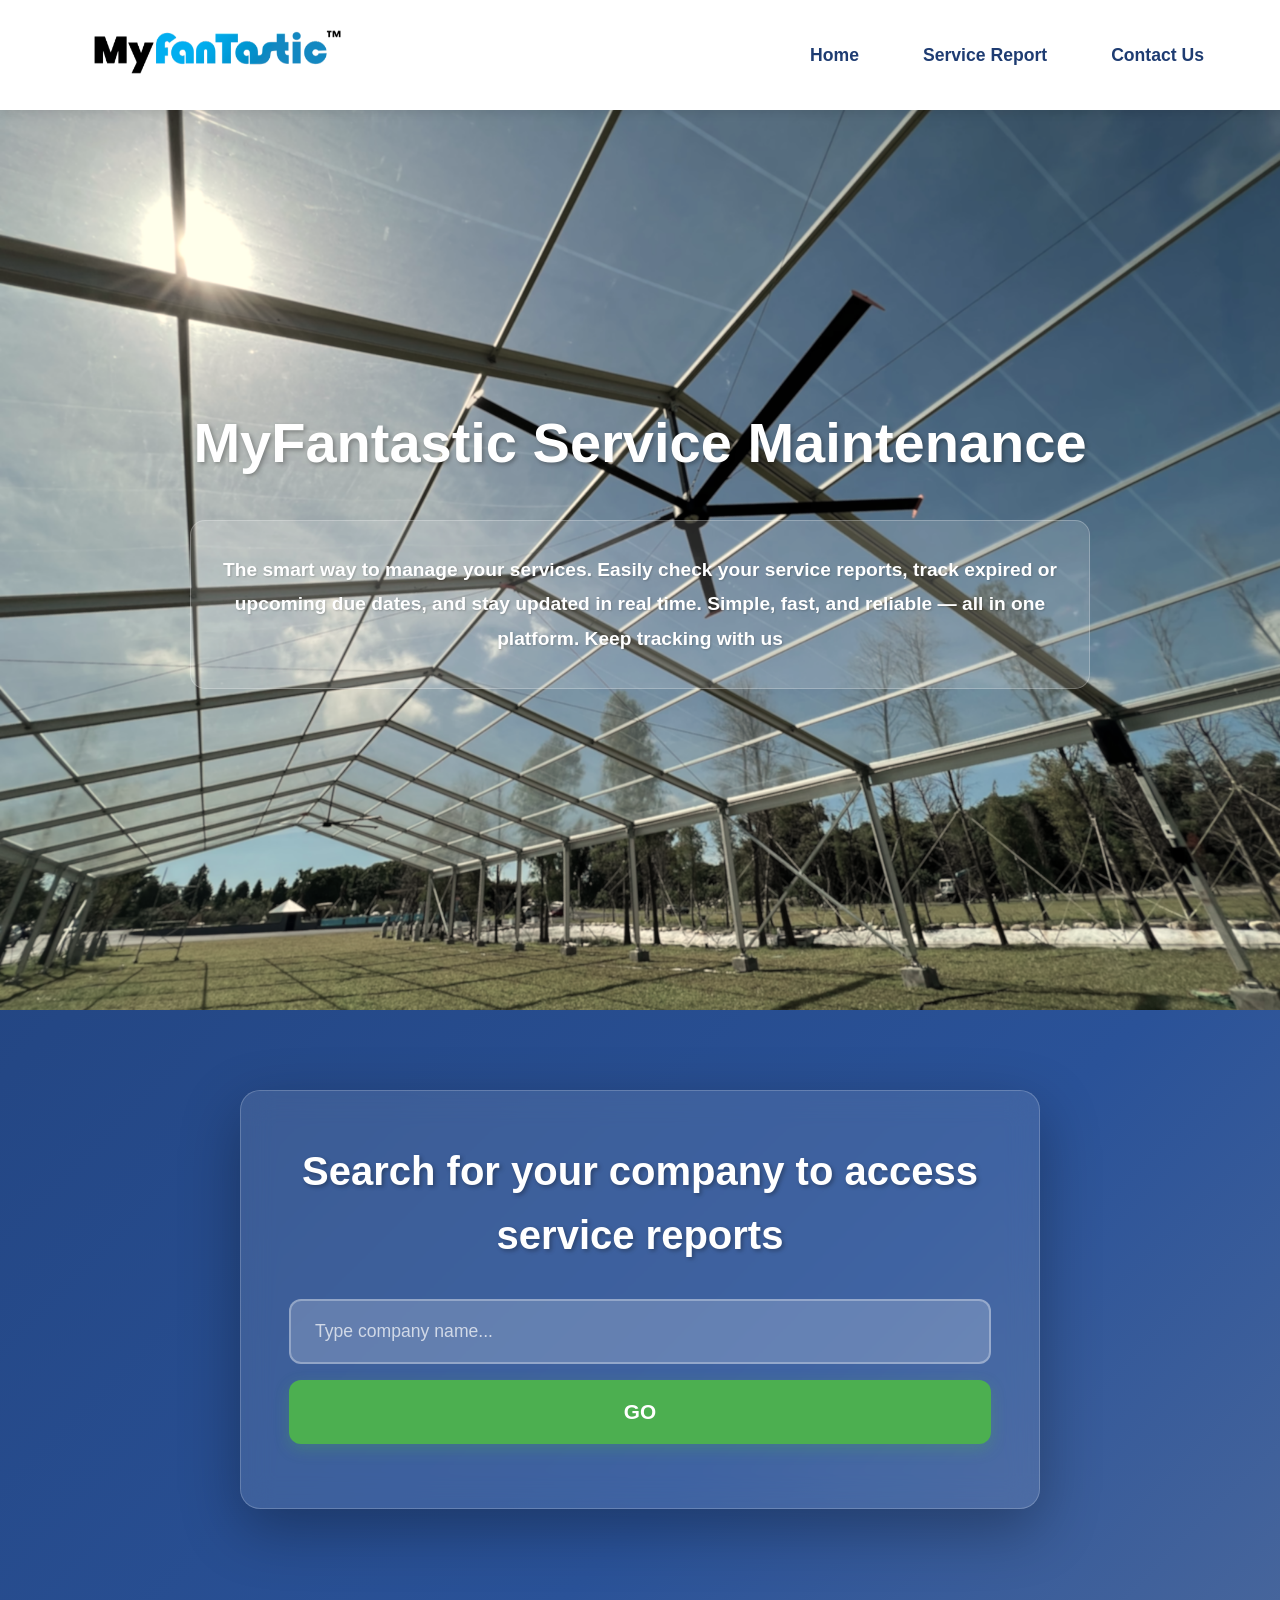
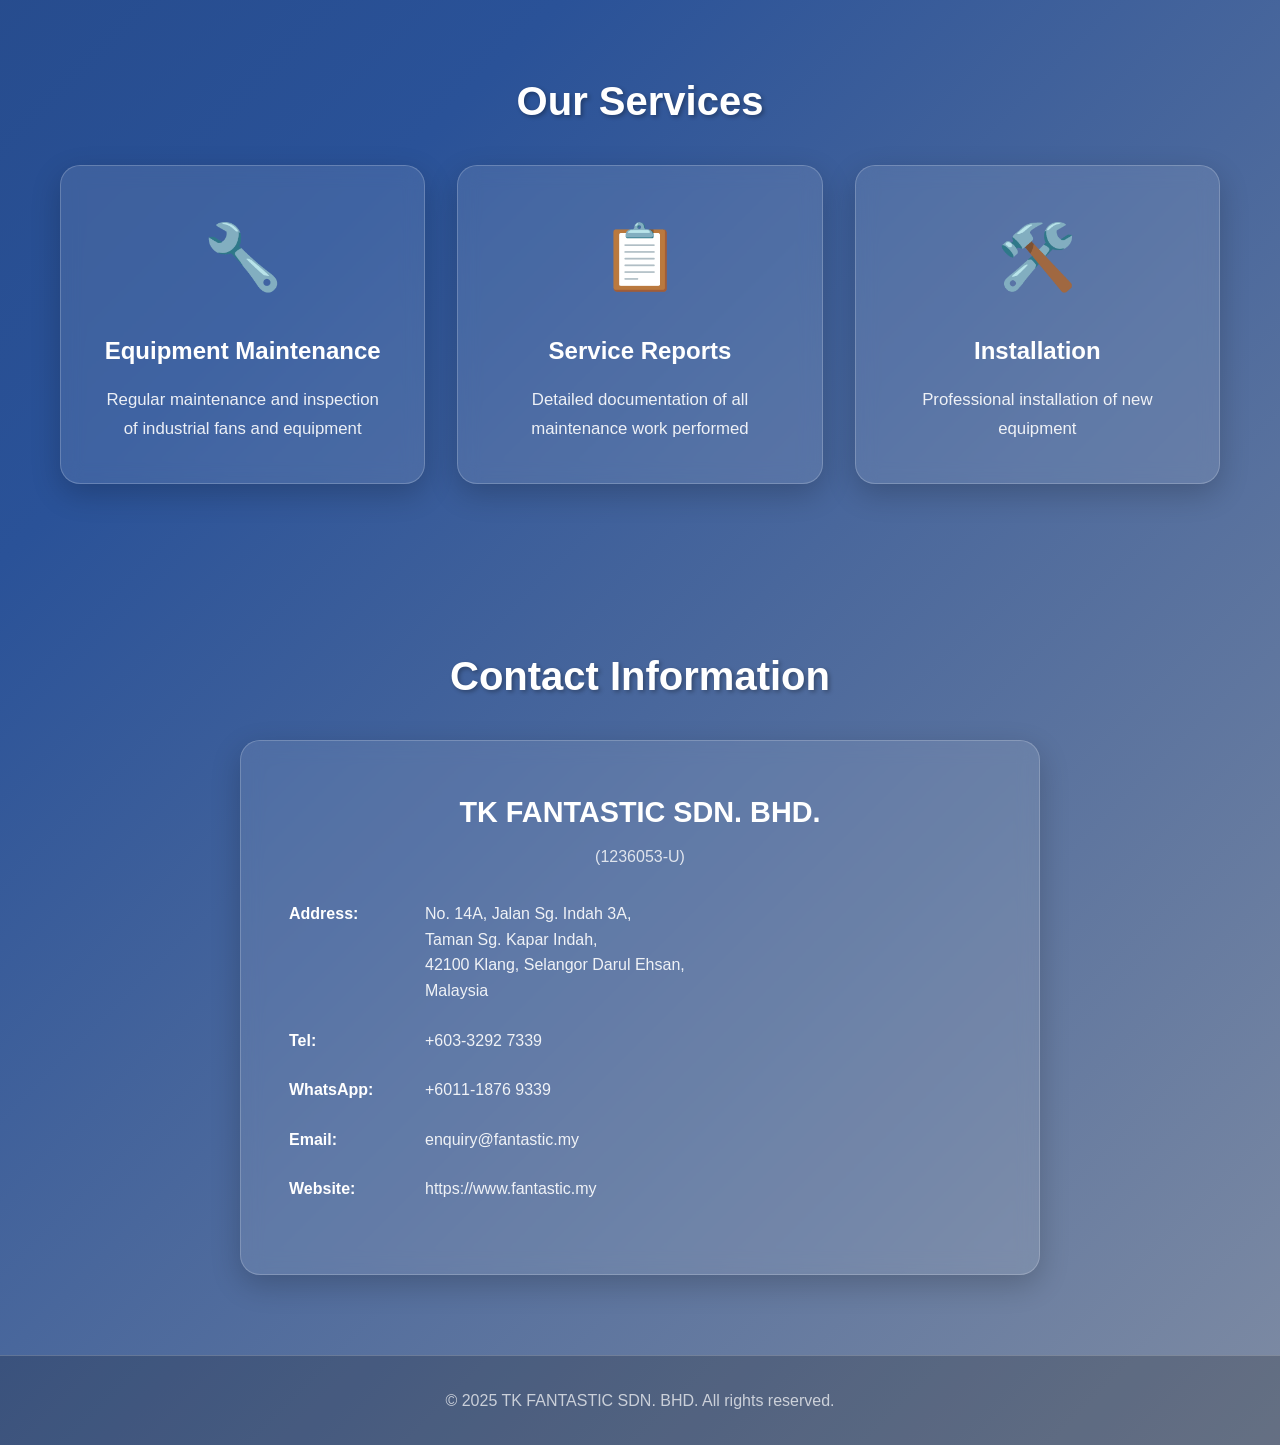
==== date-selection.html @ 6695de4a "Add files via upload" ====
<!doctype html>
<html lang="en">
<head>
  <meta charset="utf-8" />
  <meta name="viewport" content="width=device-width,initial-scale=1" />
  <title>Select Service Date</title>
  <style>
    body { font-family: Arial, sans-serif; background:#f5f6f7; color:#111; margin:0; padding:20px;}
    .container { max-width:900px; margin:30px auto; background:#fff; padding:24px; border-radius:8px; box-shadow:0 6px 22px rgba(0,0,0,0.06);}
    button.date-btn { display:block; width:100%; text-align:left; padding:12px 16px; margin:8px 0; border-radius:6px; border:1px solid #e2e2e2; background:#fff; cursor:pointer;}
    .back { margin-bottom:12px; }
  </style>
</head>
<body>
  <div class="container">
    <button class="back" onclick="window.location.href='index.html'">← Back</button>
    <h1>Select a service date</h1>
    <p id="companyDisplay">Company: —</p>
    <div id="dateList"></div>
  </div>

  <script src="company-data.js"></script>

  <script>
    function normalizeCompany(name) {
      return (name || '').trim().toUpperCase();
    }

    const rawCompany = localStorage.getItem('companyName');
    if (!rawCompany) {
      alert('No company selected. Returning to start.');
      window.location.href = 'index.html';
    }

    const companyKey = normalizeCompany(rawCompany);
    document.getElementById('companyDisplay').textContent = 'Company: ' + rawCompany;

    if (typeof companyReportLinks === 'undefined') {
      alert('Company data not loaded. Make sure company-data.js is loaded.');
      throw new Error('companyReportLinks missing');
    }

    const companyReports = companyReportLinks[companyKey] || companyReportLinks[rawCompany];

    if (!companyReports) {
      // No dates found
      document.getElementById('dateList').innerHTML = '<p>No service dates found for this company.</p>';
    } else {
      // Create sorted date array (descending)
      const dates = Object.keys(companyReports).sort((a,b) => {
        // Try date parse; keep unknown keys at the end
        const da = new Date(a).getTime();
        const db = new Date(b).getTime();
        if (isNaN(da) && isNaN(db)) return a.localeCompare(b);
        if (isNaN(da)) return 1;
        if (isNaN(db)) return -1;
        return db - da;
      });

      const dateList = document.getElementById('dateList');

      dates.forEach(dateKey => {
        const button = document.createElement('button');
        button.className = 'date-btn';
        // show a user-friendly label (attempt to parse date)
        let label = dateKey;
        const parsed = new Date(dateKey);
        if (!isNaN(parsed.getTime())) {
          label = parsed.toLocaleDateString('en-GB', { day:'2-digit', month:'short', year:'numeric' });
        }
        button.textContent = label;
        button.addEventListener('click', () => {
          // Save selected date and fans array to localStorage then go to fan-selection
          const fans = Object.keys(companyReports[dateKey]);
          localStorage.setItem('selectedServiceDate', dateKey);
          localStorage.setItem('fansServiced', JSON.stringify(fans));
          window.location.href = 'fan-selection.html';
        });
        dateList.appendChild(button);
      });
    }
  </script>
</body>
</html>
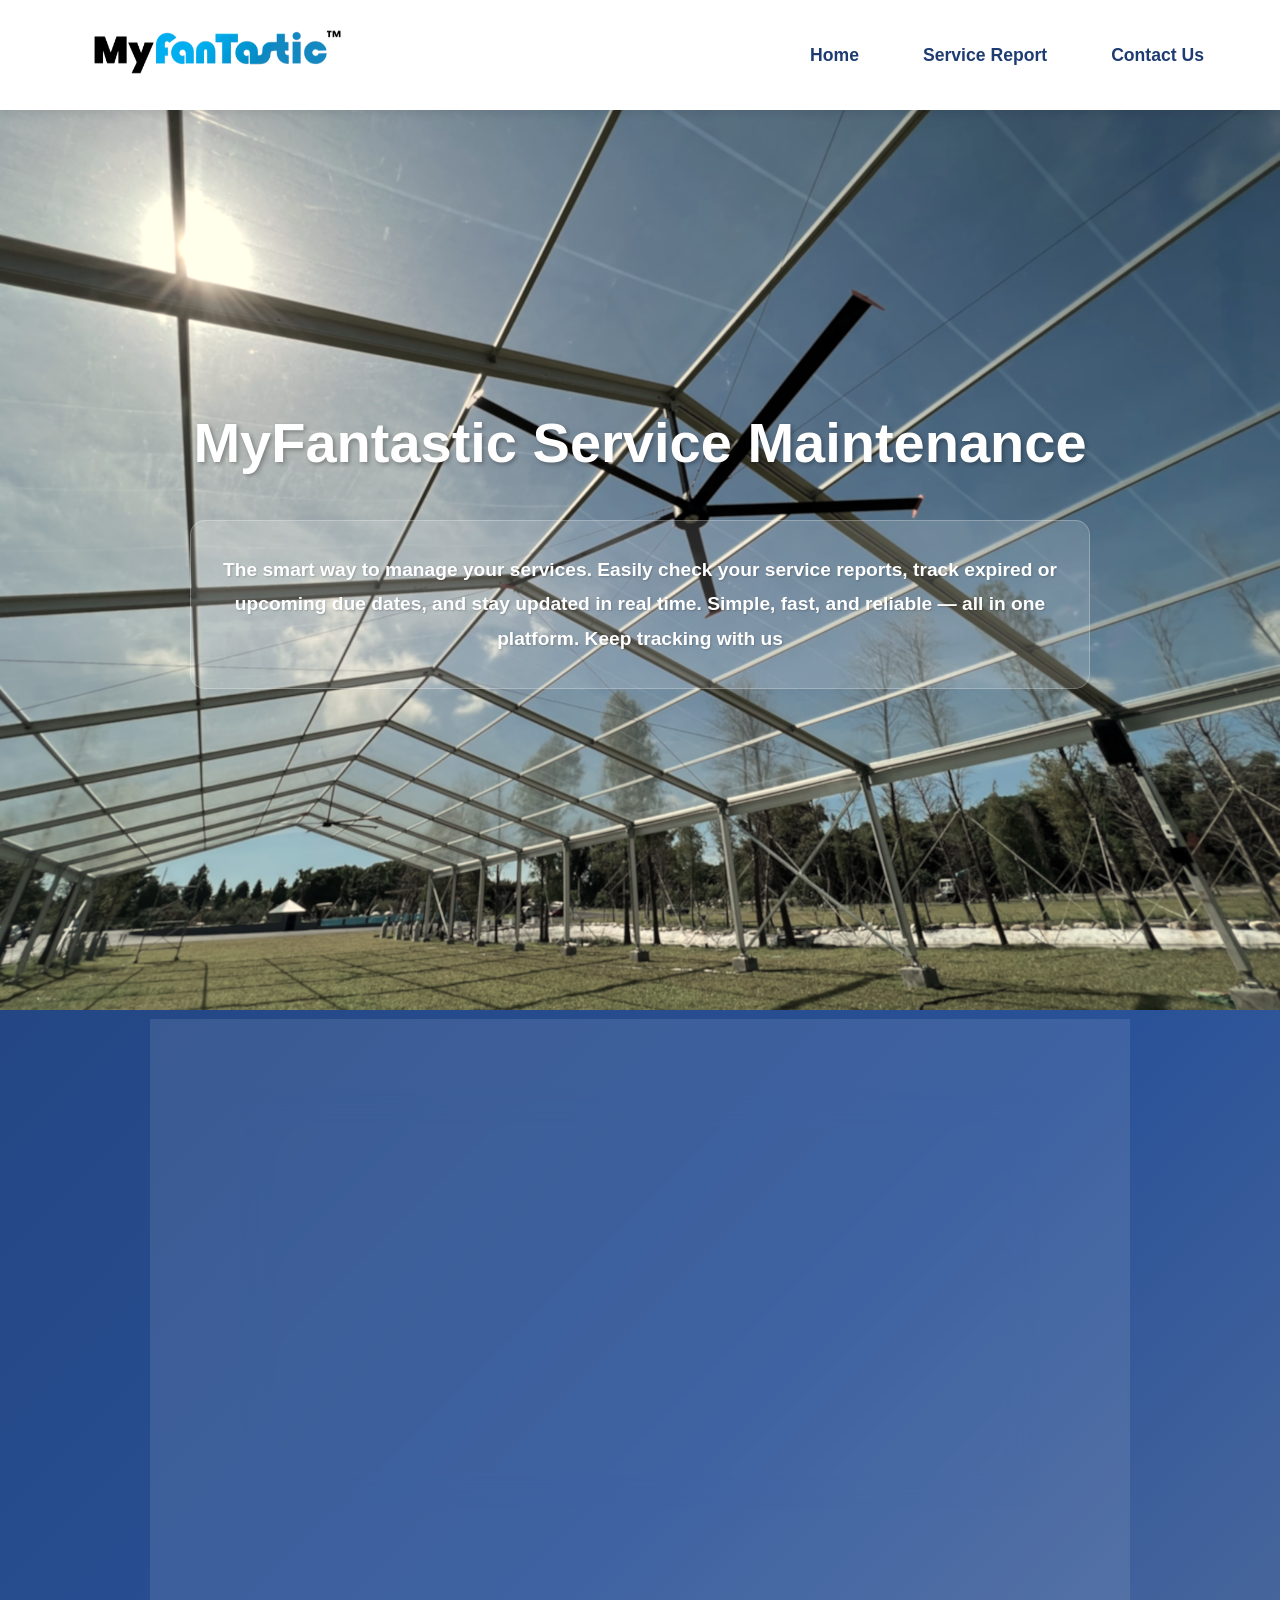
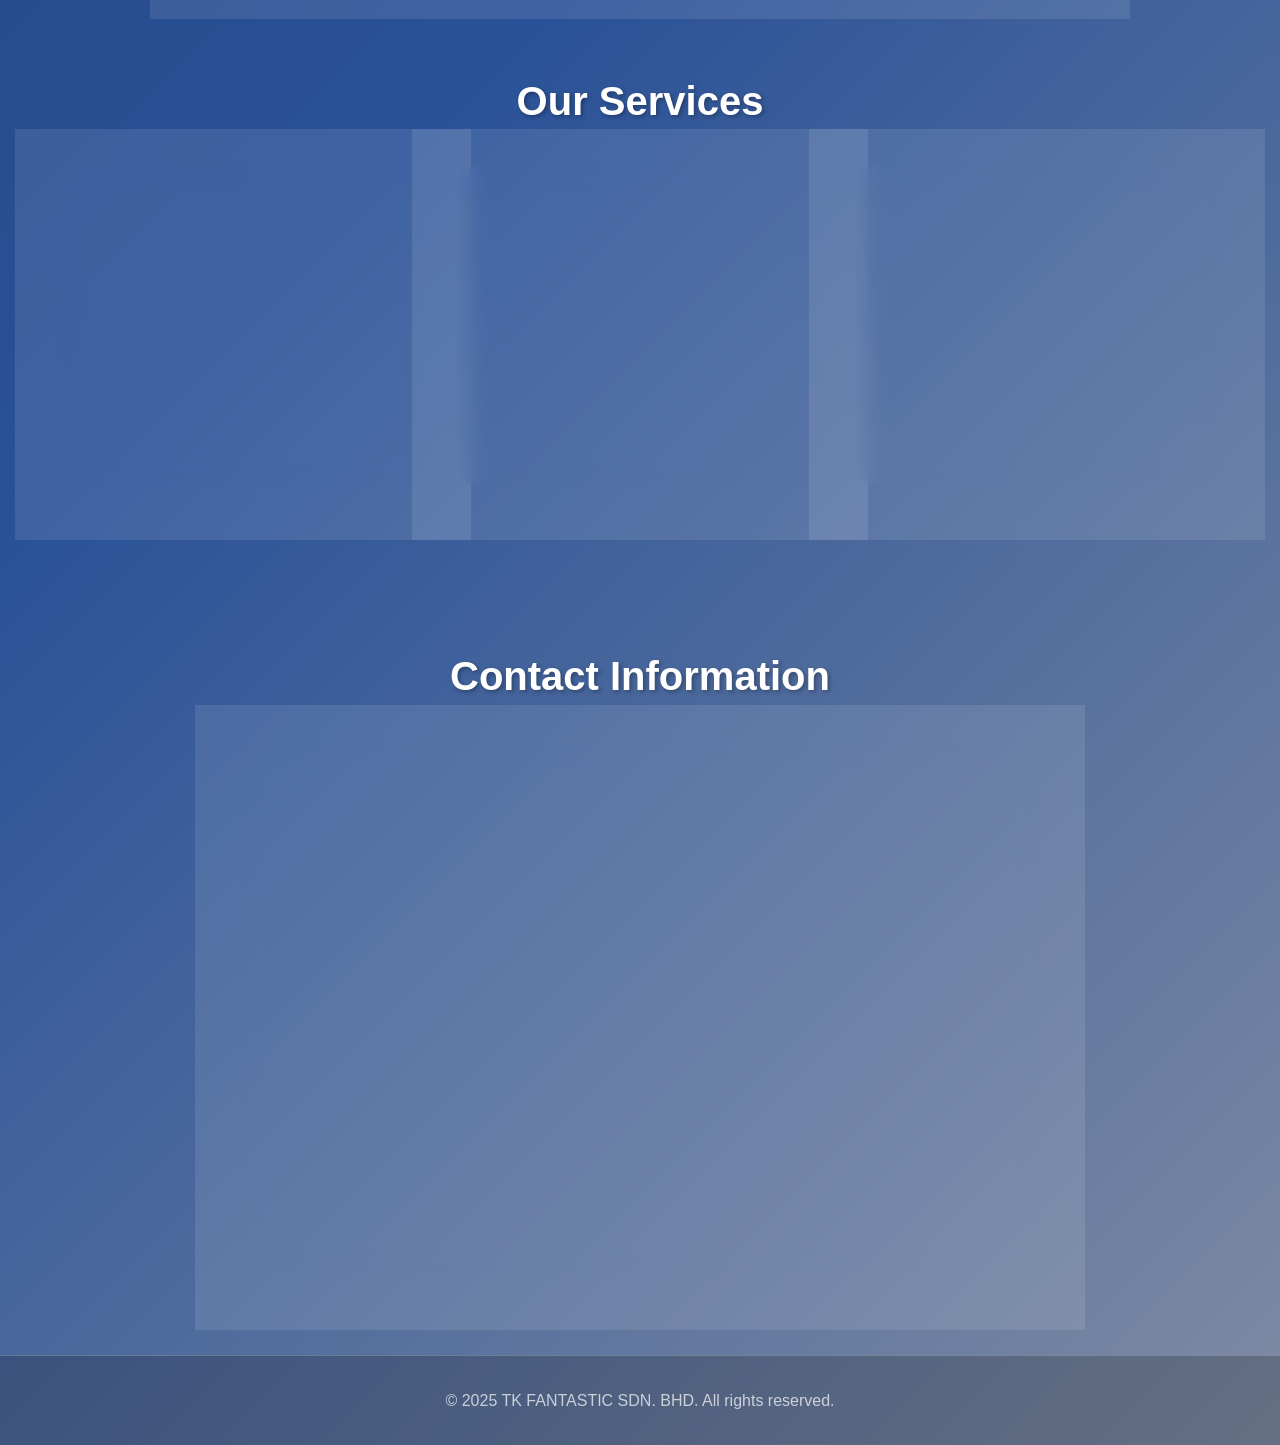
==== commit 94a097e4: "Update date-selection.html" ====
--- a/date-selection.html
+++ b/date-selection.html
@@ -1,22 +1,96 @@
 <!doctype html>
 <html lang="en">
 <head>
-  <meta charset="utf-8" />
-  <meta name="viewport" content="width=device-width,initial-scale=1" />
-  <title>Select Service Date</title>
-  <style>
-    body { font-family: Arial, sans-serif; background:#f5f6f7; color:#111; margin:0; padding:20px;}
-    .container { max-width:900px; margin:30px auto; background:#fff; padding:24px; border-radius:8px; box-shadow:0 6px 22px rgba(0,0,0,0.06);}
-    button.date-btn { display:block; width:100%; text-align:left; padding:12px 16px; margin:8px 0; border-radius:6px; border:1px solid #e2e2e2; background:#fff; cursor:pointer;}
-    .back { margin-bottom:12px; }
-  </style>
+    <meta charset="UTF-8">
+    <meta name="viewport" content="width=device-width, initial-scale=1.0">
+    <title>Select Service Report</title>
+    <link rel="stylesheet" href="style.css">
 </head>
-<body>
-  <div class="container">
-    <button class="back" onclick="window.location.href='index.html'">← Back</button>
-    <h1>Select a service date</h1>
-    <p id="companyDisplay">Company: —</p>
-    <div id="dateList"></div>
+<body class="password-page">
+    <!-- Header Navigation -->
+    <header class="header">
+        <div class="container">
+            <div class="header-content">
+                <div class="logo">
+                    <img src="your-logo.png" alt="Company Logo" class="logo-img">
+                </div>
+                <nav class="nav-desktop">
+                    <a href="index.html#hero" class="nav-link">Home</a>
+                    <a href="index.html#service" class="nav-link">Service Report</a>
+                    <a href="index.html#contact" class="nav-link">Contact Us</a>
+                </nav>
+                <button class="mobile-menu-btn" id="mobileMenuBtn">
+                    <span></span>
+                    <span></span>
+                    <span></span>
+                </button>
+            </div>
+            <nav class="nav-mobile" id="mobileMenu">
+                <a href="index.html#hero" class="nav-link">Home</a>
+                <a href="index.html#service" class="nav-link">Service Report</a>
+                <a href="index.html#contact" class="nav-link">Contact Us</a>
+            </nav>
+        </div>
+    </header>
+
+    <!-- Date Selection Section -->
+    <section class="hero">
+        <div class="hero-overlay"></div>
+        <div class="container">
+            <div class="password-container" style="max-width: 700px;">
+                <h1 class="title">Select Your Service Report</h1>
+                <p class="company-name" id="companyDisplay">Loading...</p>
+
+                <!-- Service History Summary -->
+                <div class="date-section">
+                    <h3 class="section-header">Service Schedule</h3>
+                    
+                    <div class="service-history">
+                        <div class="history-card">
+                            <div class="history-icon">📅</div>
+                            <div class="history-info">
+                                <p>Last Service Date</p>
+                                <p id="lastServiceDate">Loading...</p>
+                            </div>
+                        </div>
+
+                        <div class="history-card">
+                            <div class="history-icon">🔔</div>
+                            <div class="history-info">
+                                <p>Next Service Date</p>
+                                <p id="nextServiceDate">Loading...</p>
+                                <p class="history-days" id="daysUntilNext"></p>
+                            </div>
+                        </div>
+                    </div>
+                </div>
+
+                <!-- Available Service Reports -->
+                <div class="date-section">
+                    <h3 class="section-header">Select Your Service Report</h3>
+                    <p style="color: rgba(255, 255, 255, 0.9); text-align: center; margin-bottom: 1.5rem;">
+                        Click on a date below to view details
+                    </p>
+
+                    <div id="datesList" class="dates-list">
+                        <!-- Dates will be dynamically populated here by JavaScript -->
+                    </div>
+                </div>
+
+                <button type="button" onclick="window.location.href='password.html'" class="back-button">
+                    BACK TO PASSWORD
+                </button>
+            </div>
+        </div>
+      </section>
+
+    <script src="date-selection.js"></script>
+    <script>
+        // Mobile menu toggle
+        document.getElementById('mobileMenuBtn')?.addEventListener('click', function() {
+            document.getElementById('mobileMenu').classList.toggle('active');
+        });
+
   </div>
 
   <script src="company-data.js"></script>
@@ -82,3 +156,5 @@
   </script>
 </body>
 </html>
+
+
--- a/style.css
+++ b/style.css
@@ -0,0 +1,900 @@
+/* ==================== RESET & BASE ==================== */
+* {
+    margin: 0;
+    padding: 0;
+    box-sizing: border-box;
+}
+
+body {
+    font-family: 'Segoe UI', Tahoma, Geneva, Verdana, sans-serif;
+    line-height: 1.6;
+    color: #333;
+    overflow-x: hidden;
+    background: linear-gradient(135deg, #1e3c72 0%, #2a5298 50%, #7e8ba3 100%);
+}
+
+html {
+    scroll-behavior: smooth;
+}
+
+.container {
+    max-width: 1200px;
+    margin: 0 auto;
+    padding: 0 20px;
+}
+
+/* ==================== HEADER ==================== */
+.header {
+    background: white;
+    box-shadow: 0 2px 10px rgba(0, 0, 0, 0.1);
+    position: sticky;
+    top: 0;
+    z-index: 1000;
+}
+
+.header-content {
+    display: flex;
+    justify-content: space-between;
+    align-items: center;
+    padding: 0.5rem 0;
+}
+
+/* Logo Styles */
+.logo {
+    display: flex;
+    align-items: center;
+}
+
+.logo-box {
+    padding: 0.5rem 1rem;
+}
+
+.logo-text {
+    color: #1e3c72;
+    font-size: 1.8rem;
+    font-weight: 700;
+    margin: 0;
+}
+
+.nav-desktop {
+    display: flex;
+    gap: 2rem;
+}
+
+.nav-link {
+    color: #1e3c72;
+    text-decoration: none;
+    font-weight: 600;
+    font-size: 1.1rem;
+    transition: all 0.3s;
+    padding: 0.5rem 1rem;
+}
+
+.nav-link:hover {
+    color: #2a5298;
+}
+
+.mobile-menu-btn {
+    display: none;
+    flex-direction: column;
+    gap: 5px;
+    background: none;
+    border: none;
+    cursor: pointer;
+    padding: 5px;
+}
+
+.mobile-menu-btn span {
+    width: 25px;
+    height: 3px;
+    background: #1e3c72;
+    border-radius: 3px;
+    transition: all 0.3s;
+}
+
+.nav-mobile {
+    display: none;
+    flex-direction: column;
+    gap: 0.5rem;
+    padding: 1rem 0;
+    border-top: 1px solid #e0e0e0;
+}
+
+.nav-mobile .nav-link {
+    color: #1e3c72;
+}
+
+.nav-mobile.active {
+    display: flex;
+}
+
+/* ==================== HERO SECTION ==================== */
+.hero {
+    min-height: 100vh;
+    display: flex;
+    align-items: center;
+    justify-content: center;
+    padding: 100px 20px 50px;
+    position: relative;
+    background: url("your-hero.png") center/cover no-repeat;
+}
+
+.hero-overlay {
+    position: absolute;
+    top: 0;
+    left: 0;
+    width: 100%;
+    height: 100%;
+    background: url("your-hero.png") center/cover no-repeat;
+    z-index: 1;
+}
+
+.hero .container {
+    position: relative;
+    z-index: 2;
+}
+
+.hero-content {
+    max-width: 1000px;
+    margin: 0 auto;
+}
+
+.title {
+    color: white;
+    font-size: 3.5rem;
+    text-align: center;
+    margin-bottom: 2rem;
+    font-weight: 700;
+    text-shadow: 2px 2px 4px rgba(0, 0, 0, 0.3);
+}
+
+/* Welcome Message Styles */
+.welcome-message {
+    background: rgba(255, 255, 255, 0.15);
+    border: 1px solid rgba(255, 255, 255, 0.25);
+    border-radius: 15px;
+    padding: 2rem;
+    margin-bottom: 2rem;
+    text-align: center;
+    max-width: 900px;
+    margin-left: auto;
+    margin-right: auto;
+}
+
+.welcome-message p {
+    color: rgba(255, 255, 255, 0.95);
+    font-size: 1.2rem;
+    line-height: 1.8;
+    text-shadow: 1px 1px 2px rgba(0, 0, 0, 0.2);
+}
+
+.welcome-message strong {
+    color: white;
+    font-weight: 700;
+}
+
+.subtitle {
+    color: rgba(255, 255, 255, 0.95);
+    text-align: center;
+    margin-bottom: 2rem;
+    font-size: 1.3rem;
+    text-shadow: 1px 1px 2px rgba(0, 0, 0, 0.3);
+}
+
+/* ==================== SERVICE SECTION (Search Box) ==================== */
+.service-section {
+    padding: 80px 20px;
+    background: gradient(135deg, #00ABEC 0%, #00A2E2 100%);
+    position: relative;
+}
+
+.search-container {
+    background: rgba(255, 255, 255, 0.1);
+    backdrop-filter: blur(15px);
+    border-radius: 20px;
+    padding: 3rem;
+    box-shadow: 0 20px 60px rgba(0, 0, 0, 0.3);
+    border: 1px solid rgba(255, 255, 255, 0.2);
+    max-width: 800px;
+    margin: 0 auto;
+}
+
+.section-title {
+    color: white;
+    font-size: 2.5rem;
+    text-align: center;
+    margin-bottom: 2rem;
+    font-weight: 700;
+    text-shadow: 2px 2px 4px rgba(0, 0, 0, 0.3);
+}
+
+.search-form {
+    position: relative;
+}
+
+.search-box {
+    margin-bottom: 1rem;
+}
+
+#searchInput {
+    width: 100%;
+    padding: 1.25rem 1.5rem;
+    font-size: 1.1rem;
+    border: 2px solid rgba(255, 255, 255, 0.3);
+    border-radius: 12px;
+    background: rgba(255, 255, 255, 0.2);
+    color: white;
+    transition: all 0.3s;
+}
+
+#searchInput::placeholder {
+    color: rgba(255, 255, 255, 0.7);
+}
+
+#searchInput:focus {
+    outline: none;
+    border-color: rgba(255, 255, 255, 0.5);
+    background: rgba(255, 255, 255, 0.3);
+}
+
+.go-button {
+    width: 100%;
+    padding: 1.25rem 2.5rem;
+    font-size: 1.3rem;
+    font-weight: 700;
+    background: #4CAF50;
+    color: white;
+    border: none;
+    border-radius: 12px;
+    cursor: pointer;
+    transition: all 0.3s;
+    box-shadow: 0 5px 15px rgba(76, 175, 80, 0.3);
+    margin-bottom: 1rem;
+}
+
+.go-button:hover {
+    background: #45a049;
+    transform: translateY(-2px);
+    box-shadow: 0 8px 20px rgba(76, 175, 80, 0.4);
+}
+
+.go-button:active {
+    transform: translateY(0);
+}
+
+.suggestions-list {
+    background: rgba(255, 255, 255, 0.2);
+    border-radius: 12px;
+    max-height: 400px;
+    overflow-y: auto;
+    box-shadow: 0 10px 30px rgba(0, 0, 0, 0.2);
+    display: none;
+    border: 1px solid rgba(255, 255, 255, 0.2);
+}
+
+.suggestions-list.active {
+    display: block;
+}
+
+.suggestion-item {
+    padding: 1rem 1.5rem;
+    cursor: pointer;
+    transition: all 0.2s;
+    border-bottom: 1px solid rgba(255, 255, 255, 0.1);
+    color: white;
+    background: rgba(255, 255, 255, 0.1);
+}
+
+.suggestion-item:last-child {
+    border-bottom: none;
+}
+
+.suggestion-item:hover {
+    background: rgba(255, 255, 255, 0.3);
+    padding-left: 2rem;
+}
+
+/* ==================== OUR SERVICES SECTION ==================== */
+.our-services-section {
+    padding: 80px 20px;
+    background: gradient(135deg, #00ABEC 0%, #00A2E2 100%);
+}
+
+.service-grid {
+    display: grid;
+    grid-template-columns: repeat(auto-fit, minmax(280px, 1fr));
+    gap: 2rem;
+    max-width: 1200px;
+    margin: 0 auto;
+}
+
+.service-card {
+    background: rgba(255, 255, 255, 0.1);
+    backdrop-filter: blur(10px);
+    padding: 2.5rem;
+    border-radius: 20px;
+    box-shadow: 0 10px 30px rgba(0, 0, 0, 0.2);
+    transition: all 0.3s;
+    text-align: center;
+    border: 1px solid rgba(255, 255, 255, 0.2);
+}
+
+.service-card:hover {
+    transform: translateY(-10px);
+    box-shadow: 0 15px 40px rgba(0, 0, 0, 0.3);
+    background: rgba(255, 255, 255, 0.15);
+}
+
+.service-icon {
+    font-size: 4rem;
+    margin-bottom: 1.5rem;
+}
+
+.service-card h3 {
+    color: white;
+    margin-bottom: 1rem;
+    font-size: 1.5rem;
+    font-weight: 700;
+}
+
+.service-card p {
+    color: rgba(255, 255, 255, 0.9);
+    line-height: 1.7;
+    font-size: 1.05rem;
+}
+
+/* ==================== CONTACT SECTION ==================== */
+.contact-section {
+    padding: 80px 20px;
+    background: gradient(135deg, #00ABEC 0%, #00A2E2 100%);
+}
+
+.contact-content {
+    max-width: 800px;
+    margin: 0 auto;
+}
+
+.contact-info {
+    background: rgba(255, 255, 255, 0.1);
+    backdrop-filter: blur(10px);
+    padding: 3rem;
+    border-radius: 20px;
+    border: 1px solid rgba(255, 255, 255, 0.2);
+    box-shadow: 0 10px 30px rgba(0, 0, 0, 0.2);
+}
+
+.contact-info h3 {
+    color: white;
+    font-size: 1.8rem;
+    margin-bottom: 0.5rem;
+    text-align: center;
+}
+
+.company-reg {
+    color: rgba(255, 255, 255, 0.8);
+    margin-bottom: 2rem;
+    text-align: center;
+}
+
+.contact-item {
+    margin-bottom: 1.5rem;
+    display: flex;
+    align-items: flex-start;
+    gap: 1rem;
+}
+
+.contact-item strong {
+    color: white;
+    min-width: 120px;
+    font-weight: 600;
+}
+
+.contact-item p {
+    color: rgba(255, 255, 255, 0.9);
+    margin: 0;
+    line-height: 1.6;
+}
+
+.contact-item a {
+    color: rgba(255, 255, 255, 0.9);
+    text-decoration: none;
+    transition: color 0.3s;
+}
+
+.contact-item a:hover {
+    color: white;
+    text-decoration: underline;
+}
+
+/* ==================== FOOTER ==================== */
+.footer {
+    background: rgba(0, 0, 0, 0.2);
+    color: rgba(255, 255, 255, 0.7);
+    text-align: center;
+    padding: 2rem 20px;
+    border-top: 1px solid rgba(255, 255, 255, 0.2);
+}
+
+/* ==================== PASSWORD PAGE ==================== */
+.password-page {
+    min-height: 100vh;
+    display: flex;
+    flex-direction: column;
+    background: linear-gradient(135deg, #1e3c72 0%, #2a5298 50%, #7e8ba3 100%);
+}
+
+.password-page .hero {
+    padding-top: 100px;
+    min-height: auto;
+}
+
+.password-container {
+    background: rgba(255, 255, 255, 0.1);
+    backdrop-filter: blur(15px);
+    border-radius: 20px;
+    padding: 3rem;
+    box-shadow: 0 20px 60px rgba(0, 0, 0, 0.3);
+    border: 1px solid rgba(255, 255, 255, 0.2);
+    max-width: 500px;
+    width: 100%;
+}
+
+.company-name {
+    color: rgba(255, 255, 255, 0.95);
+    text-align: center;
+    font-size: 1.2rem;
+    margin-bottom: 2rem;
+    text-shadow: 1px 1px 2px rgba(0, 0, 0, 0.3);
+}
+
+.password-form {
+    display: flex;
+    flex-direction: column;
+    gap: 1rem;
+}
+
+.password-input-wrapper {
+    position: relative;
+}
+
+#passwordInput {
+    width: 100%;
+    padding: 1rem 3rem 1rem 1.5rem;
+    font-size: 1.1rem;
+    border: 2px solid rgba(255, 255, 255, 0.3);
+    border-radius: 12px;
+    background: rgba(255, 255, 255, 0.2);
+    color: white;
+}
+
+#passwordInput::placeholder {
+    color: rgba(255, 255, 255, 0.7);
+}
+
+.toggle-password {
+    position: absolute;
+    right: 15px;
+    top: 50%;
+    transform: translateY(-50%);
+    background: none;
+    border: none;
+    color: rgba(255, 255, 255, 0.7);
+    cursor: pointer;
+    font-size: 1.2rem;
+    padding: 5px;
+}
+
+.toggle-password:hover {
+    color: white;
+}
+
+.error-message {
+    background: rgba(220, 38, 38, 0.2);
+    border: 2px solid rgba(220, 38, 38, 0.5);
+    border-radius: 12px;
+    padding: 1rem;
+    color: white;
+    text-align: center;
+    animation: shake 0.5s;
+}
+
+@keyframes shake {
+    0%, 100% { transform: translateX(0); }
+    10%, 30%, 50%, 70%, 90% { transform: translateX(-10px); }
+    20%, 40%, 60%, 80% { transform: translateX(10px); }
+}
+
+.help-section {
+    background: rgba(59, 130, 246, 0.2);
+    border: 1px solid rgba(59, 130, 246, 0.5);
+    border-radius: 12px;
+    padding: 1rem;
+    color: rgba(255, 255, 255, 0.9);
+    font-size: 0.9rem;
+}
+
+.help-section p {
+    margin-bottom: 0.5rem;
+}
+
+.whatsapp-button {
+    width: 100%;
+    padding: 0.75rem;
+    background: #25D366;
+    color: white;
+    border: none;
+    border-radius: 8px;
+    font-weight: 600;
+    cursor: pointer;
+    display: flex;
+    align-items: center;
+    justify-content: center;
+    gap: 0.5rem;
+    transition: all 0.3s;
+    margin-top: 0.5rem;
+}
+
+.whatsapp-button:hover {
+    background: #1fc455;
+    transform: translateY(-2px);
+}
+
+.submit-button {
+    padding: 1rem;
+    font-size: 1.2rem;
+    font-weight: 700;
+    background: #4CAF50;
+    color: white;
+    border: none;
+    border-radius: 12px;
+    cursor: pointer;
+    transition: all 0.3s;
+}
+
+.submit-button:hover {
+    background: #45a049;
+    transform: translateY(-2px);
+}
+
+.submit-button:disabled {
+    opacity: 0.5;
+    cursor: not-allowed;
+    transform: none;
+}
+
+.request-password-button {
+    padding: 0.65rem;
+    font-size: 0.95rem;
+    font-weight: 600;
+    background: rgba(255, 193, 7, 0.9); /* Amber/Gold color */
+    color: white;
+    border: none;
+    border-radius: 8px;
+    cursor: pointer;
+    transition: all 0.3s;
+    display: flex;
+    align-items: center;
+    justify-content: center;
+    gap: 0.5rem;
+}
+
+.back-button {
+    padding: 0.75rem;
+    font-size: 1rem;
+    font-weight: 600;
+    background: #6c757d;
+    color: white;
+    border: none;
+    border-radius: 12px;
+    cursor: pointer;
+    transition: all 0.3s;
+}
+
+.back-button:hover {
+    background: #5a6268;
+    transform: translateY(-2px);
+}
+
+/* ==================== DATE SELECTION PAGE ==================== */
+.date-section {
+    background: rgba(255, 255, 255, 0.05);
+    border-radius: 15px;
+    padding: 1.5rem;
+    margin-bottom: 1.5rem;
+    border: 1px solid rgba(255, 255, 255, 0.1);
+}
+
+.section-header {
+    color: white;
+    font-size: 1.5rem;
+    text-align: center;
+    margin-bottom: 1.5rem;
+}
+
+.service-history {
+    display: grid;
+    grid-template-columns: repeat(auto-fit, minmax(200px, 1fr));
+    gap: 1rem;
+}
+
+.history-card {
+    background: rgba(255, 255, 255, 0.1);
+    border-radius: 12px;
+    padding: 1.5rem;
+    border: 1px solid rgba(255, 255, 255, 0.2);
+    display: flex;
+    align-items: center;
+    gap: 1rem;
+    transition: all 0.3s;
+}
+
+.history-card:hover {
+    background: rgba(255, 255, 255, 0.15);
+    transform: translateY(-5px);
+}
+
+.history-icon {
+    width: 50px;
+    height: 50px;
+    background: rgba(76, 175, 80, 0.3);
+    border-radius: 50%;
+    display: flex;
+    align-items: center;
+    justify-content: center;
+    font-size: 1.5rem;
+}
+
+.history-info p:first-child {
+    color: rgba(255, 255, 255, 0.8);
+    font-size: 0.9rem;
+    margin-bottom: 0.25rem;
+}
+
+.history-info p:last-child {
+    color: white;
+    font-weight: 600;
+    font-size: 1rem;
+}
+
+.history-days {
+    color: rgba(255, 255, 255, 0.7);
+    font-size: 0.85rem;
+}
+
+#dateInput {
+    width: 100%;
+    padding: 1rem 1.5rem;
+    font-size: 1.1rem;
+    border: 2px solid rgba(255, 255, 255, 0.3);
+    border-radius: 12px;
+    background: rgba(255, 255, 255, 0.2);
+    color: white;
+    margin-bottom: 1rem;
+}
+
+#dateInput::-webkit-calendar-picker-indicator {
+    filter: invert(1);
+    cursor: pointer;
+}
+
+.available-dates {
+    margin-top: 1.5rem;
+    padding-top: 1.5rem;
+    border-top: 1px solid rgba(255, 255, 255, 0.2);
+}
+
+.available-dates p {
+    color: rgba(255, 255, 255, 0.9);
+    font-weight: 600;
+    margin-bottom: 1rem;
+}
+
+.dates-list {
+    display: flex;
+    flex-direction: column;
+    gap: 0.75rem;
+    max-height: 250px;
+    overflow-y: auto;
+    padding-right: 0.5rem;
+}
+
+.date-item {
+    width: 100%;
+    background: rgba(255, 255, 255, 0.1);
+    border: 1px solid rgba(255, 255, 255, 0.2);
+    color: white;
+    padding: 1rem 1.5rem;
+    border-radius: 10px;
+    cursor: pointer;
+    transition: all 0.3s;
+    display: flex;
+    justify-content: space-between;
+    align-items: center;
+    text-align: left;
+}
+
+.date-item:hover {
+    background: rgba(255, 255, 255, 0.2);
+    transform: translateX(5px);
+}
+
+.date-item span:first-child {
+    font-weight: 600;
+}
+
+.date-item span:last-child {
+    color: rgba(255, 255, 255, 0.8);
+    font-size: 0.9rem;
+}
+
+/* ==================== FAN SELECTION PAGE ==================== */
+.fans-grid {
+    display: grid;
+    grid-template-columns: repeat(auto-fill, minmax(200px, 1fr));
+    gap: 1.5rem;
+    margin-bottom: 2rem;
+}
+
+.fan-card {
+    background: rgba(255, 255, 255, 0.15);
+    border-radius: 15px;
+    padding: 2rem;
+    border: 1px solid rgba(255, 255, 255, 0.2);
+    text-align: center;
+    transition: all 0.3s;
+    cursor: pointer;
+}
+
+.fan-card:hover {
+    background: rgba(255, 255, 255, 0.25);
+    transform: translateY(-10px);
+    box-shadow: 0 10px 30px rgba(0, 0, 0, 0.3);
+}
+
+.fan-icon {
+    width: 60px;
+    height: 60px;
+    background: rgba(76, 175, 80, 0.3);
+    border-radius: 50%;
+    display: flex;
+    align-items: center;
+    justify-content: center;
+    font-size: 2rem;
+    margin: 0 auto 1rem;
+}
+
+.fan-card h3 {
+    color: white;
+    font-size: 1.3rem;
+    margin-bottom: 0.5rem;
+}
+
+.fan-card p {
+    color: rgba(255, 255, 255, 0.8);
+    font-size: 0.9rem;
+    margin-bottom: 1rem;
+}
+
+.view-report-button {
+    width: 100%;
+    padding: 0.75rem;
+    background: #1a73e8;
+    color: white;
+    border: none;
+    border-radius: 8px;
+    font-weight: 600;
+    cursor: pointer;
+    display: flex;
+    align-items: center;
+    justify-content: center;
+    gap: 0.5rem;
+    transition: all 0.3s;
+}
+
+.view-report-button:hover {
+    background: #0d5bbd;
+    transform: scale(1.05);
+}
+
+/* ==================== RESPONSIVE ==================== */
+@media (max-width: 768px) {
+    .nav-desktop {
+        display: none;
+    }
+    
+    .mobile-menu-btn {
+        display: flex;
+    }
+    
+    .title {
+        font-size: 2rem;
+    }
+    
+    .welcome-message {
+        padding: 1.5rem;
+    }
+    
+    .welcome-message p {
+        font-size: 1rem;
+    }
+    
+    .search-container {
+        padding: 2rem;
+    }
+    
+    .section-title {
+        font-size: 2rem;
+    }
+    
+    .service-grid {
+        grid-template-columns: 1fr;
+    }
+    
+    .fans-grid {
+        grid-template-columns: repeat(auto-fill, minmax(150px, 1fr));
+        gap: 1rem;
+    }
+    
+    .history-card {
+        flex-direction: column;
+        text-align: center;
+    }
+    
+    .contact-item {
+        flex-direction: column;
+        align-items: flex-start;
+    }
+    
+    .contact-item strong {
+        min-width: auto;
+    }
+}
+
+/* ==================== SCROLLBAR ==================== */
+.suggestions-list::-webkit-scrollbar,
+.dates-list::-webkit-scrollbar {
+    width: 8px;
+}
+
+.suggestions-list::-webkit-scrollbar-track,
+.dates-list::-webkit-scrollbar-track {
+    background: rgba(255, 255, 255, 0.1);
+    border-radius: 10px;
+}
+
+.suggestions-list::-webkit-scrollbar-thumb,
+.dates-list::-webkit-scrollbar-thumb {
+    background: rgba(255, 255, 255, 0.3);
+    border-radius: 10px;
+}
+
+.suggestions-list::-webkit-scrollbar-thumb:hover,
+.dates-list::-webkit-scrollbar-thumb:hover {
+    background: rgba(255, 255, 255, 0.5);
+}
+
+/* ==================== CUSTOM LOGO ==================== */
+.logo-img {
+    height: 70px;  /* change size if needed */
+    width: auto;
+
+}
+/* ------------------------------------------------ */
+/* HERO SECTION BACKGROUND IMAGE STYLE              */
+/* ------------------------------------------------ */
+
+.hero {
+    background-size: cover;
+    background-position: center;
+    background-repeat: no-repeat;
+    padding: 120px 0;  /* Height of hero */
+}
+
+
+
+
+
+
+
+
+
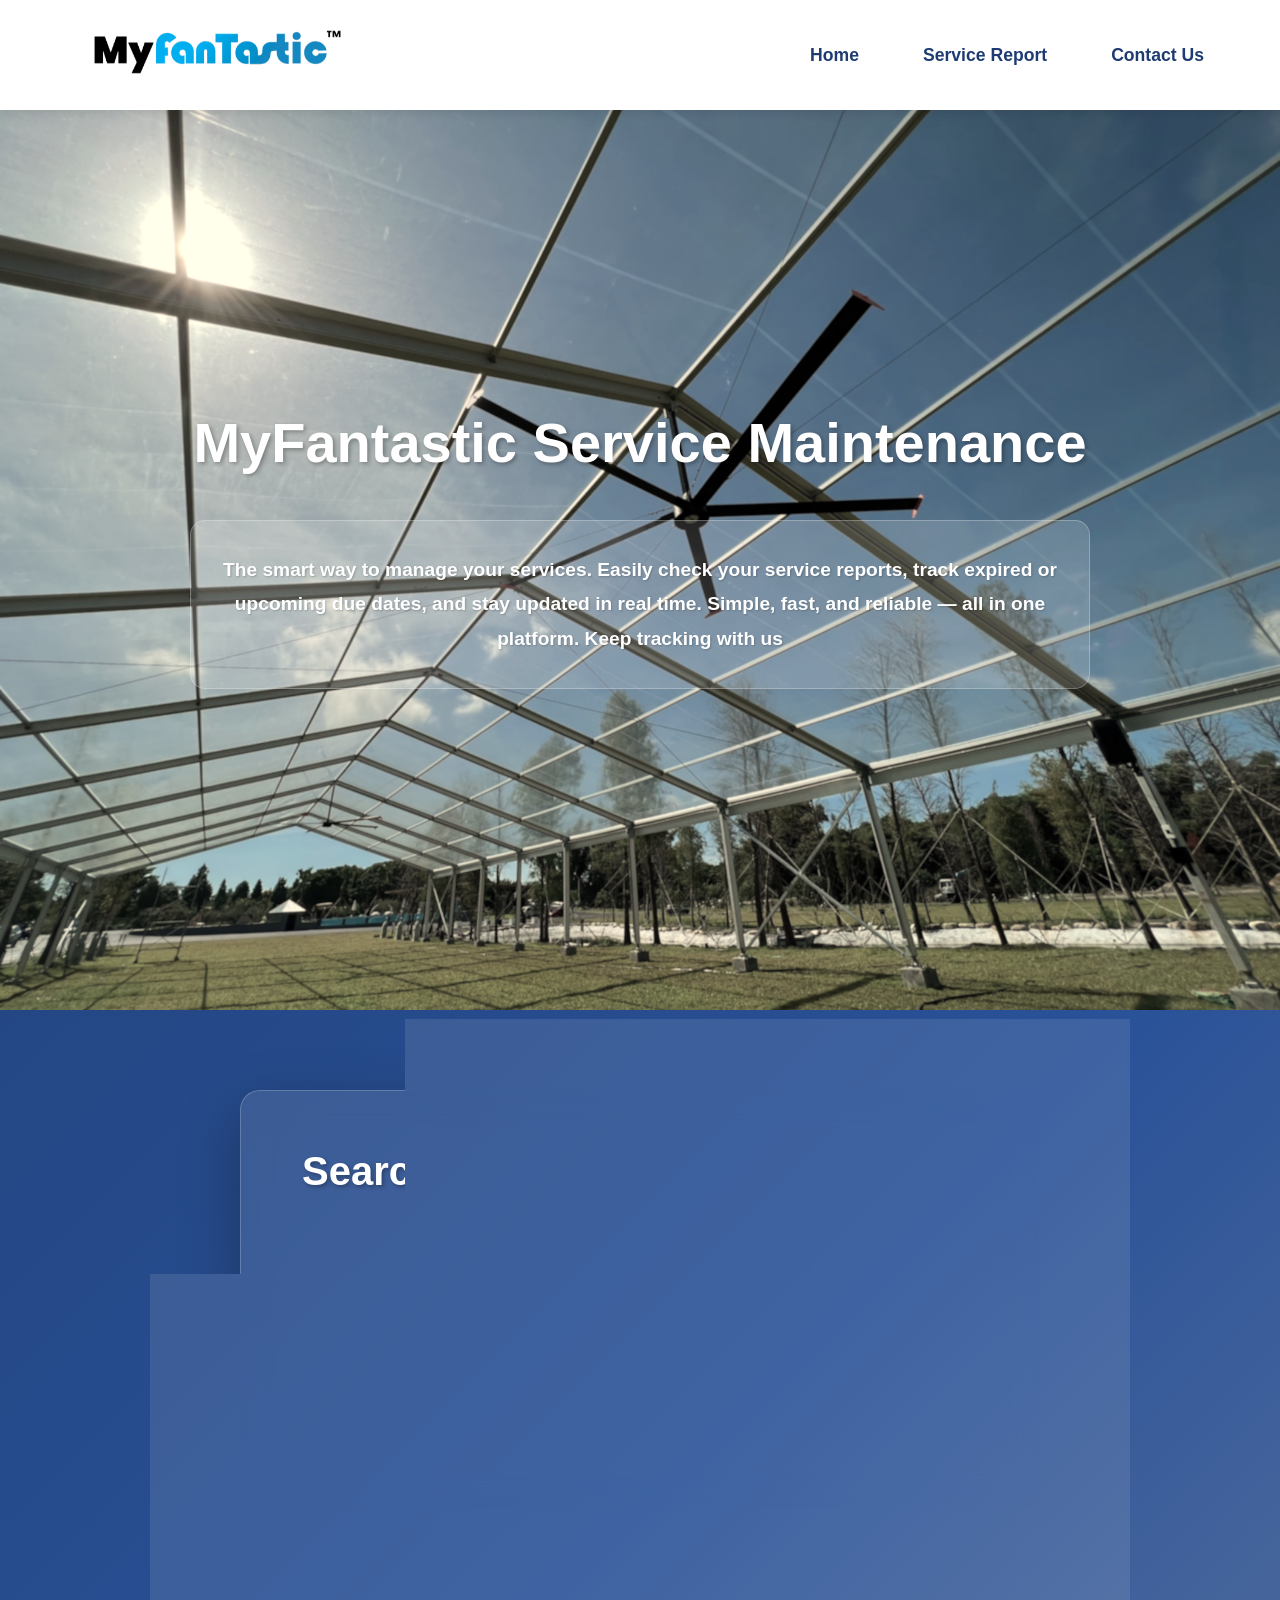
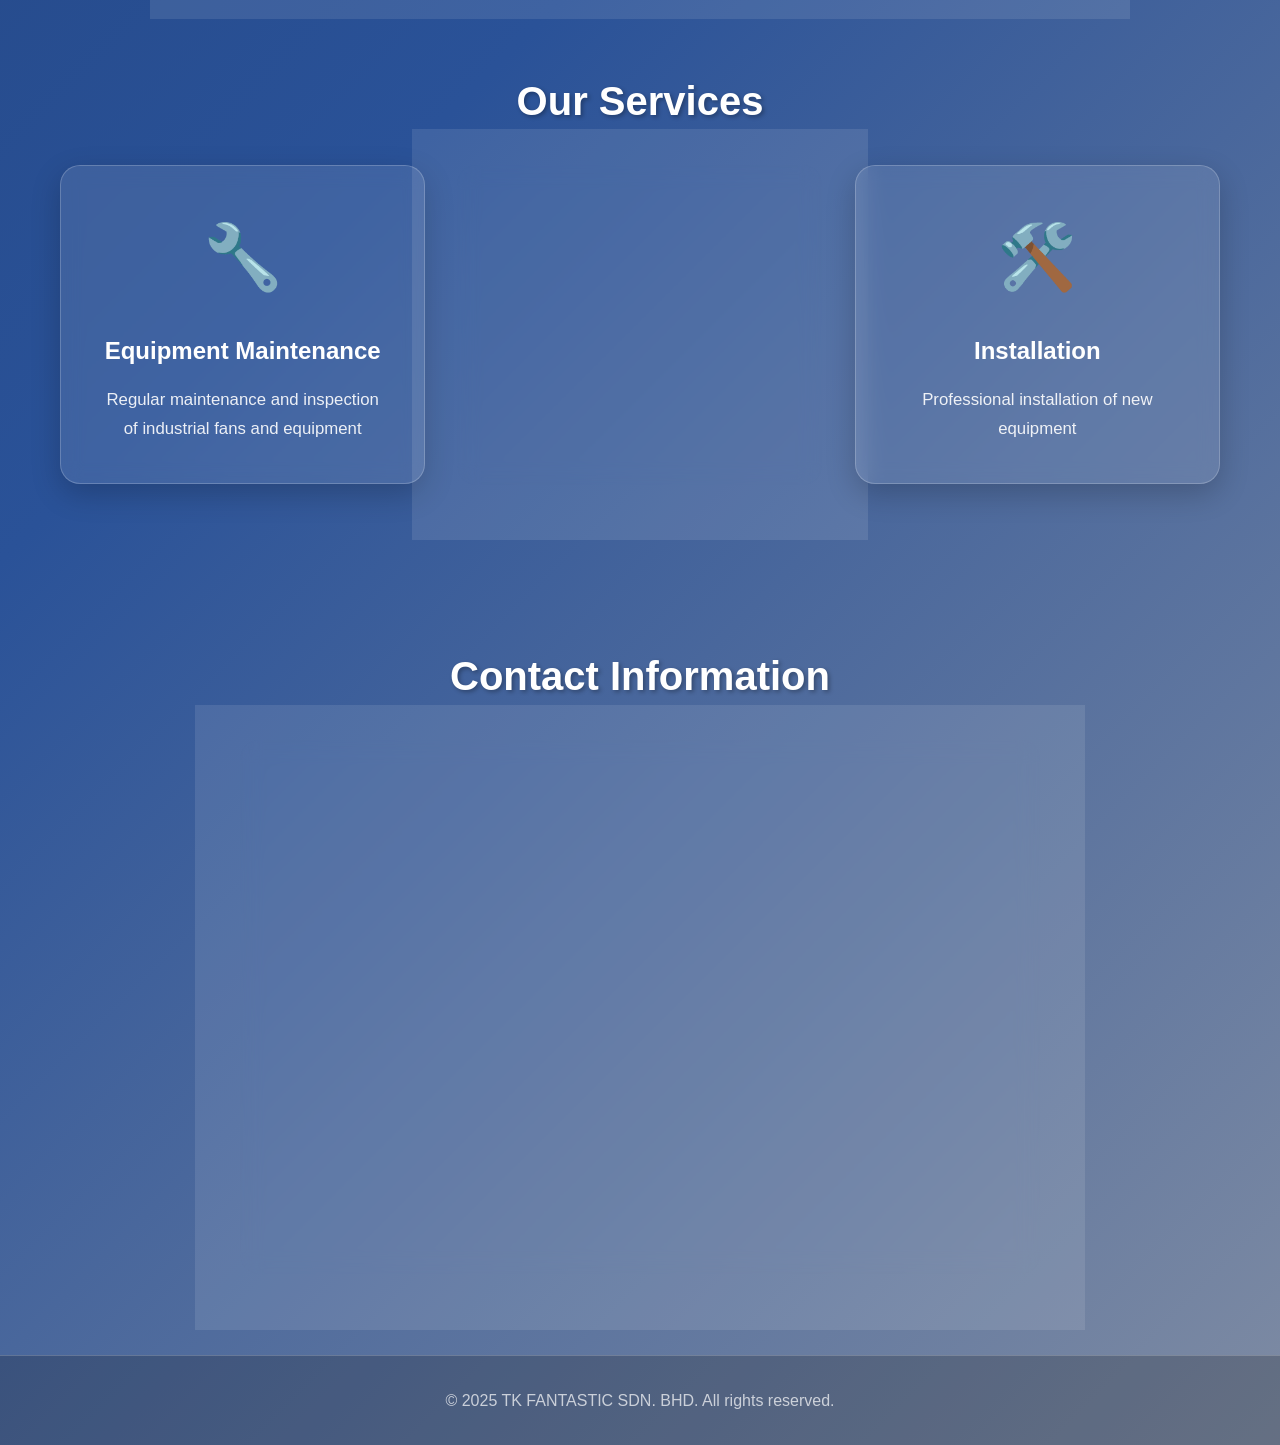
==== commit 133b6fff: "Update date-selection.html" ====
--- a/date-selection.html
+++ b/date-selection.html
@@ -84,14 +84,6 @@
         </div>
       </section>
 
-    <script src="date-selection.js"></script>
-    <script>
-        // Mobile menu toggle
-        document.getElementById('mobileMenuBtn')?.addEventListener('click', function() {
-            document.getElementById('mobileMenu').classList.toggle('active');
-        });
-
-  </div>
 
   <script src="company-data.js"></script>
 
@@ -158,3 +150,4 @@
 </html>
 
 
+
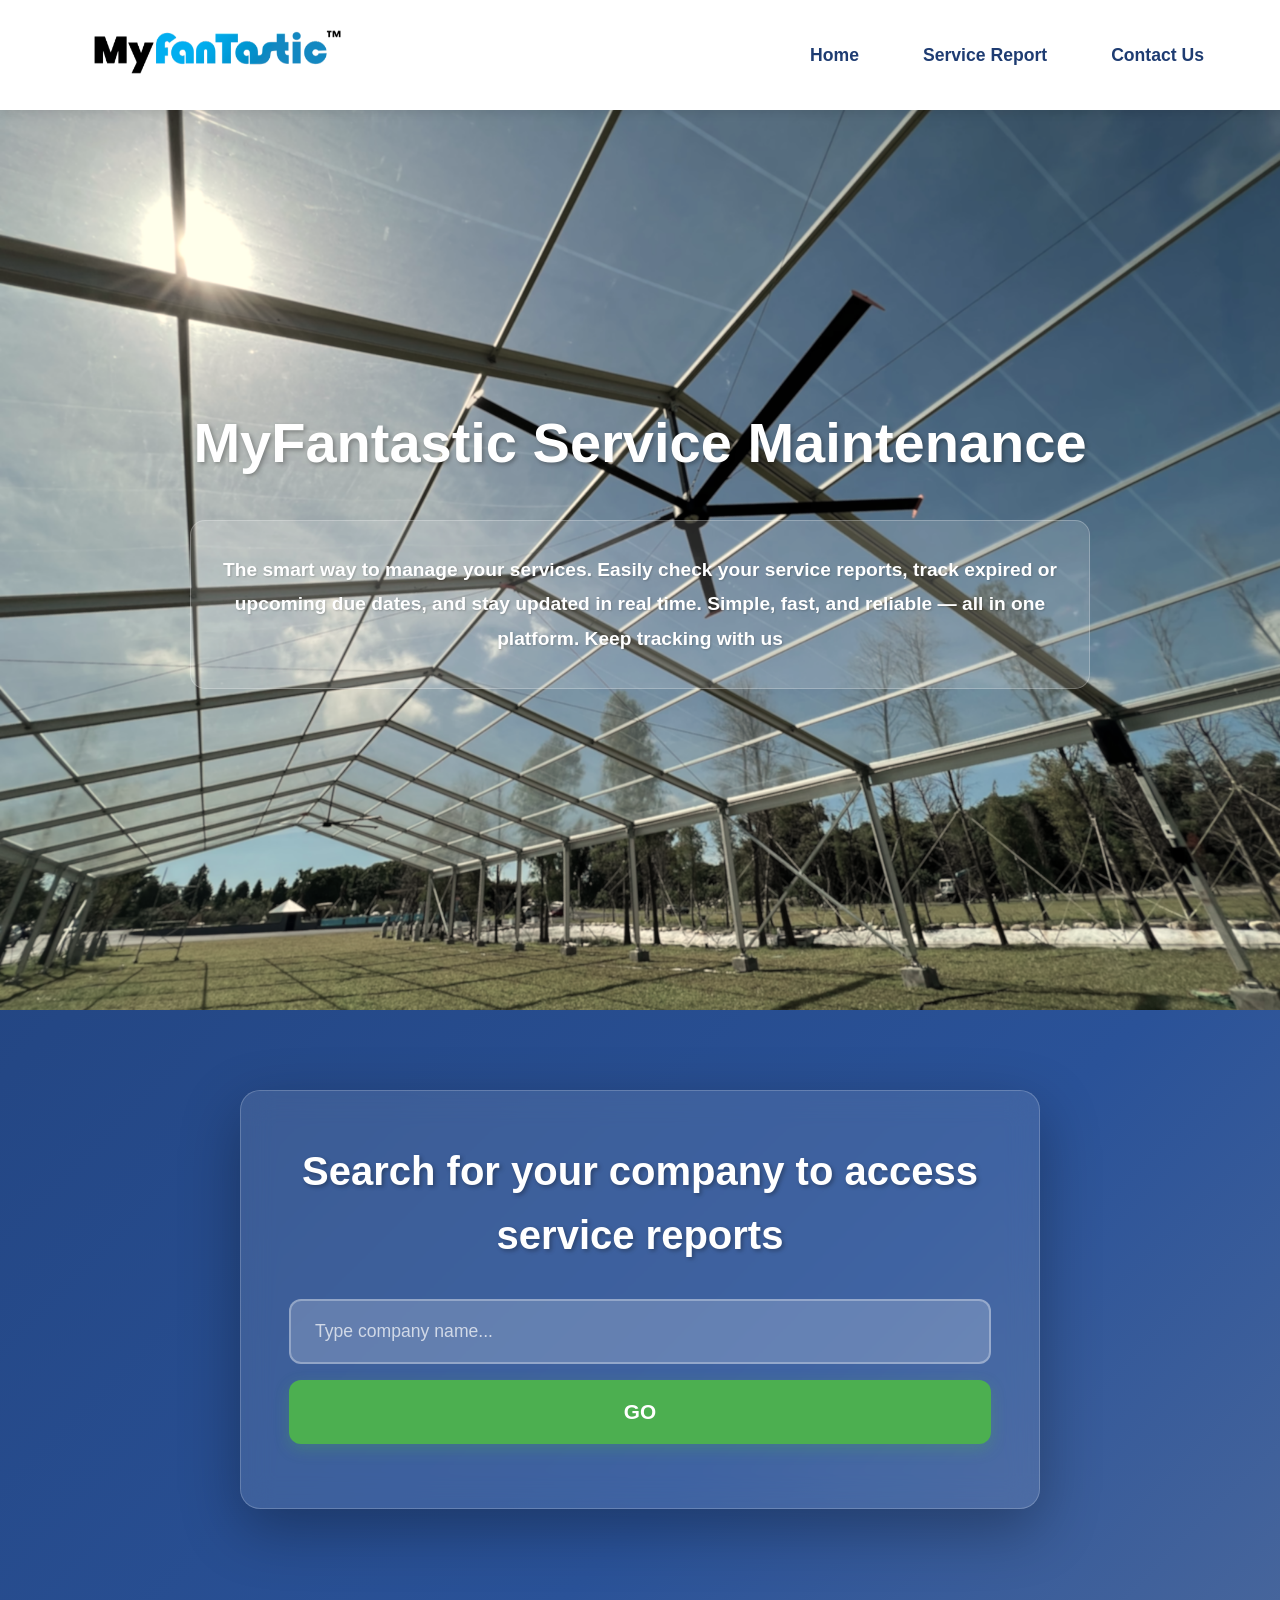
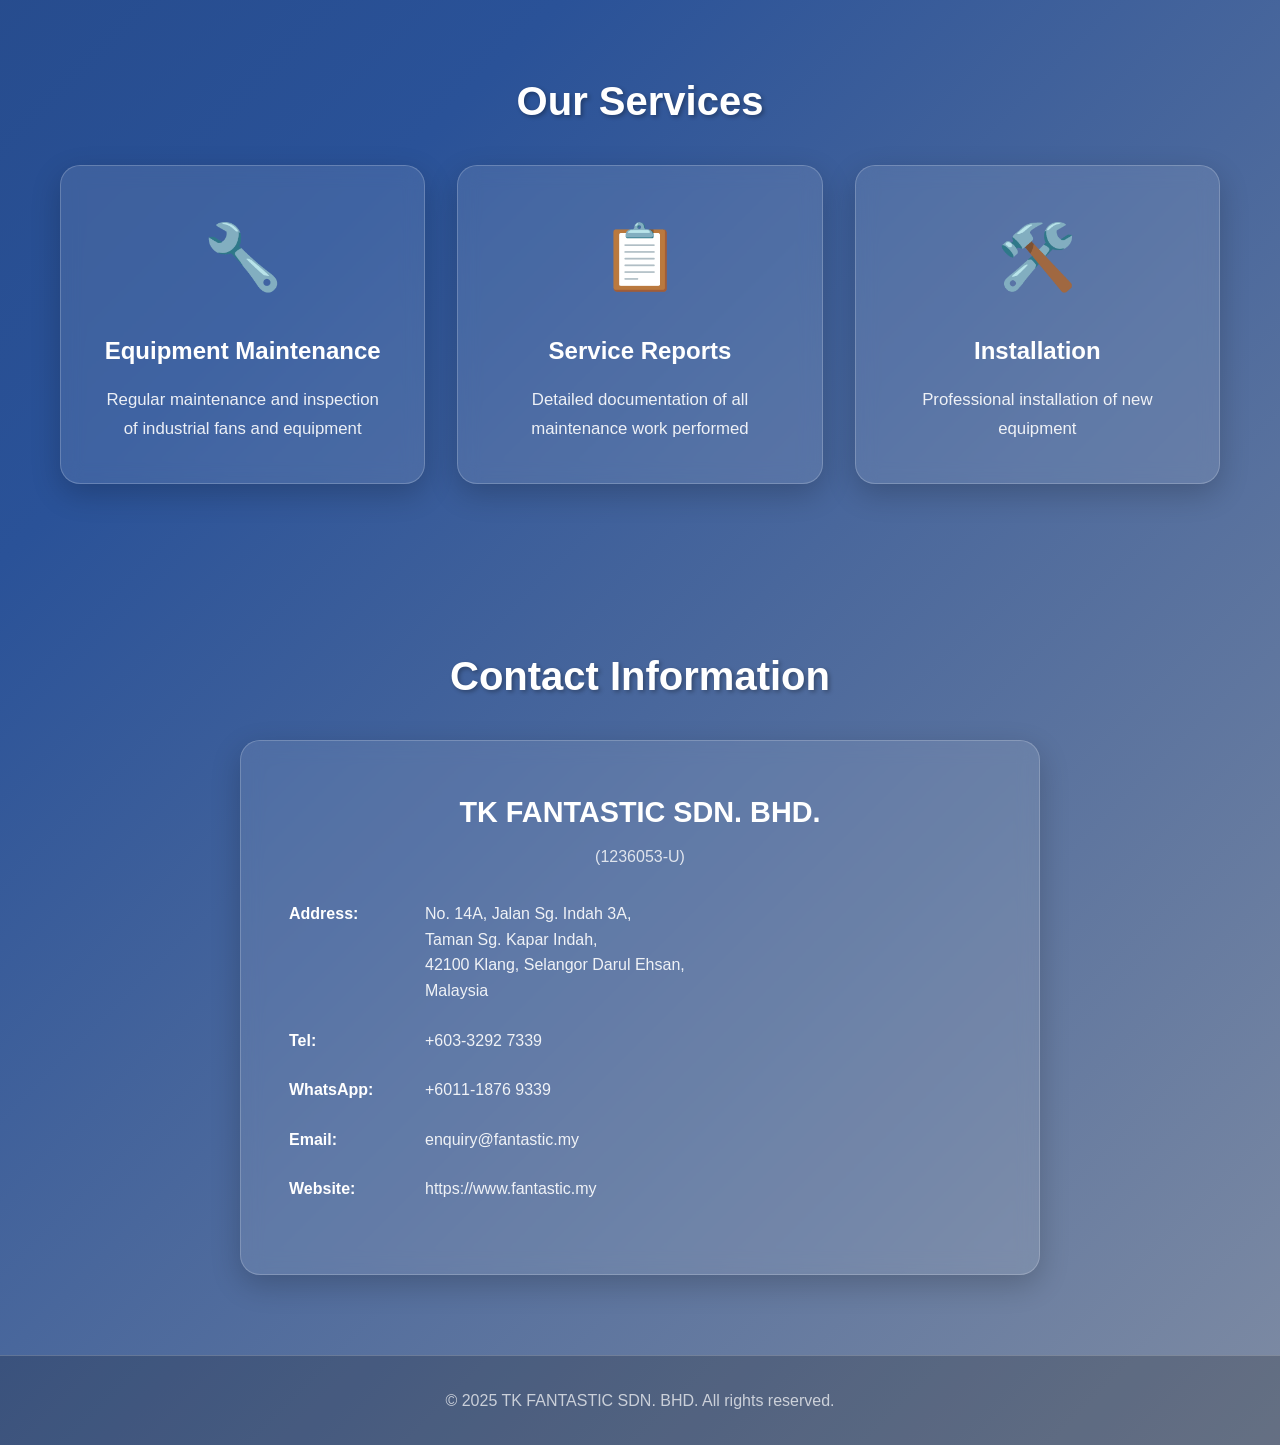
==== commit f23a9214: "Update date-selection.html" ====
--- a/date-selection.html
+++ b/date-selection.html
@@ -82,7 +82,7 @@
                 </button>
             </div>
         </div>
-      </section>
+     
 
 
   <script src="company-data.js"></script>
@@ -151,3 +151,4 @@
 
 
 
+
